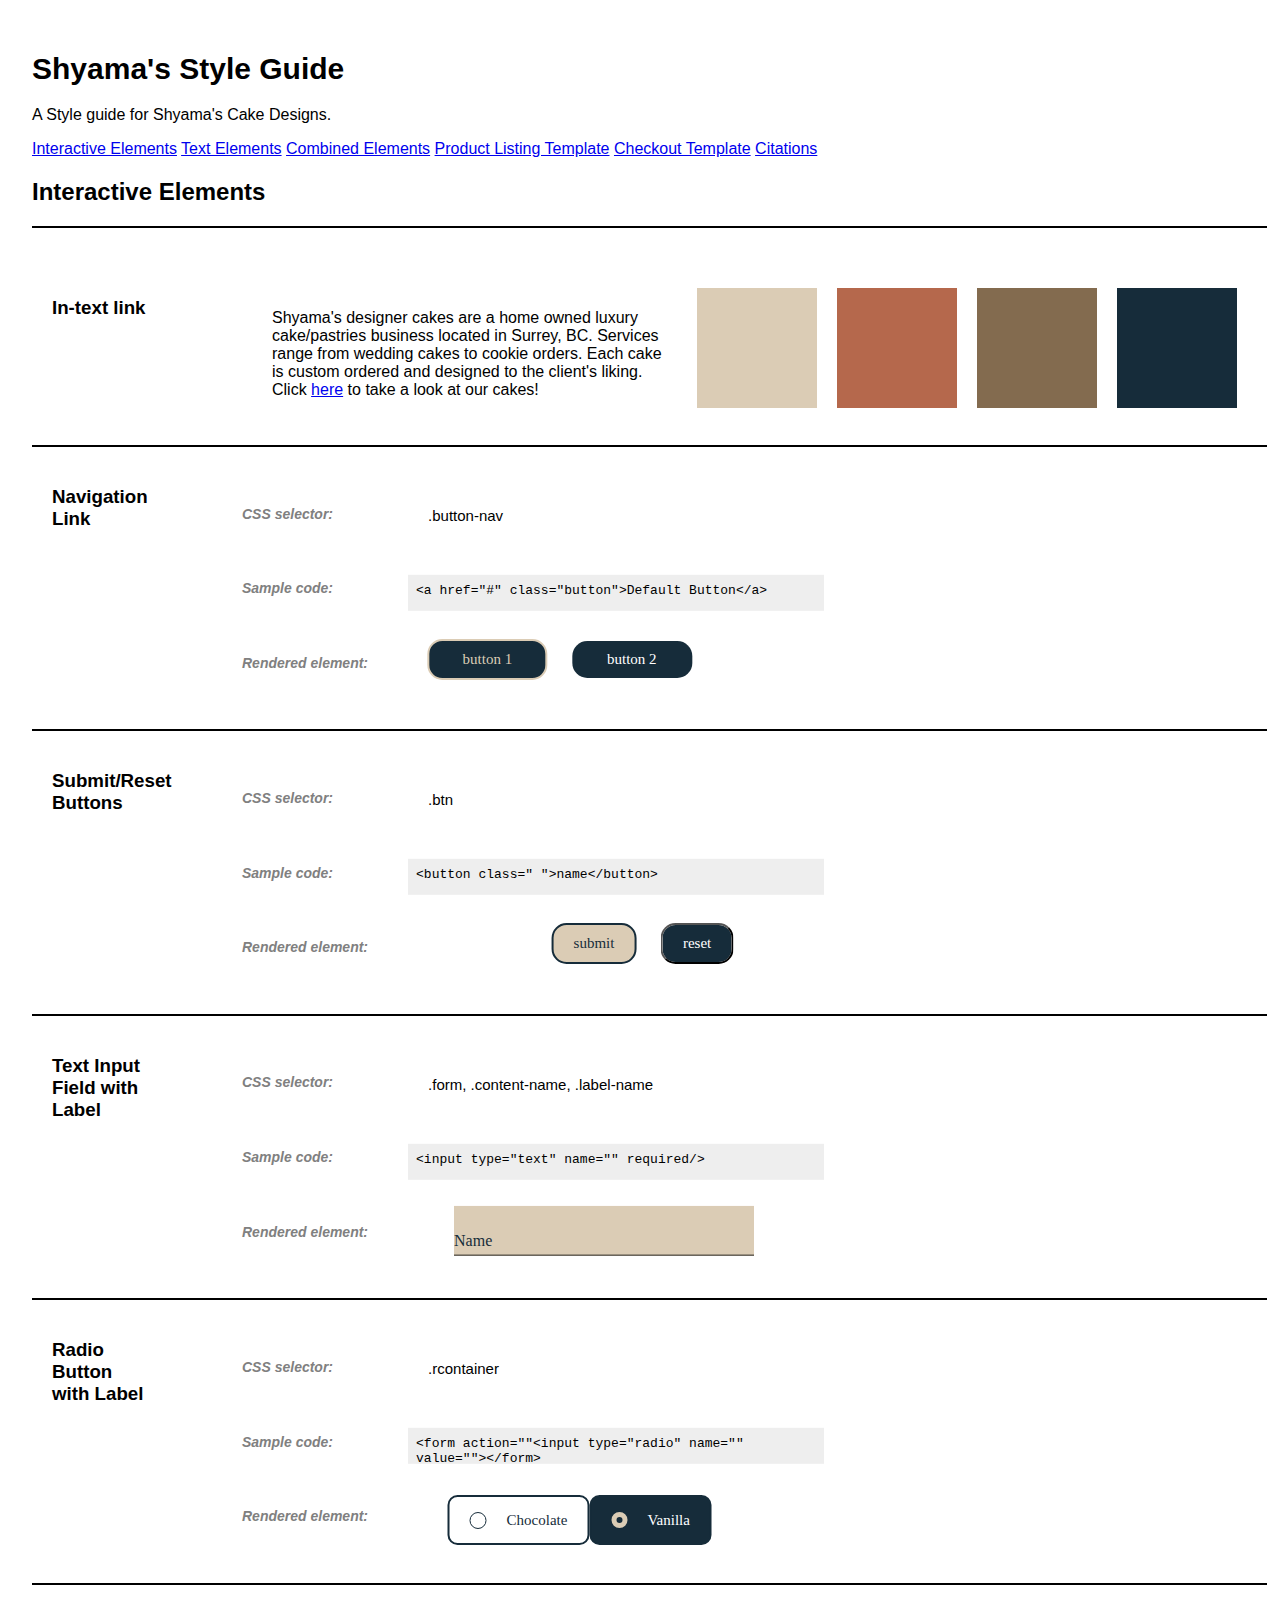
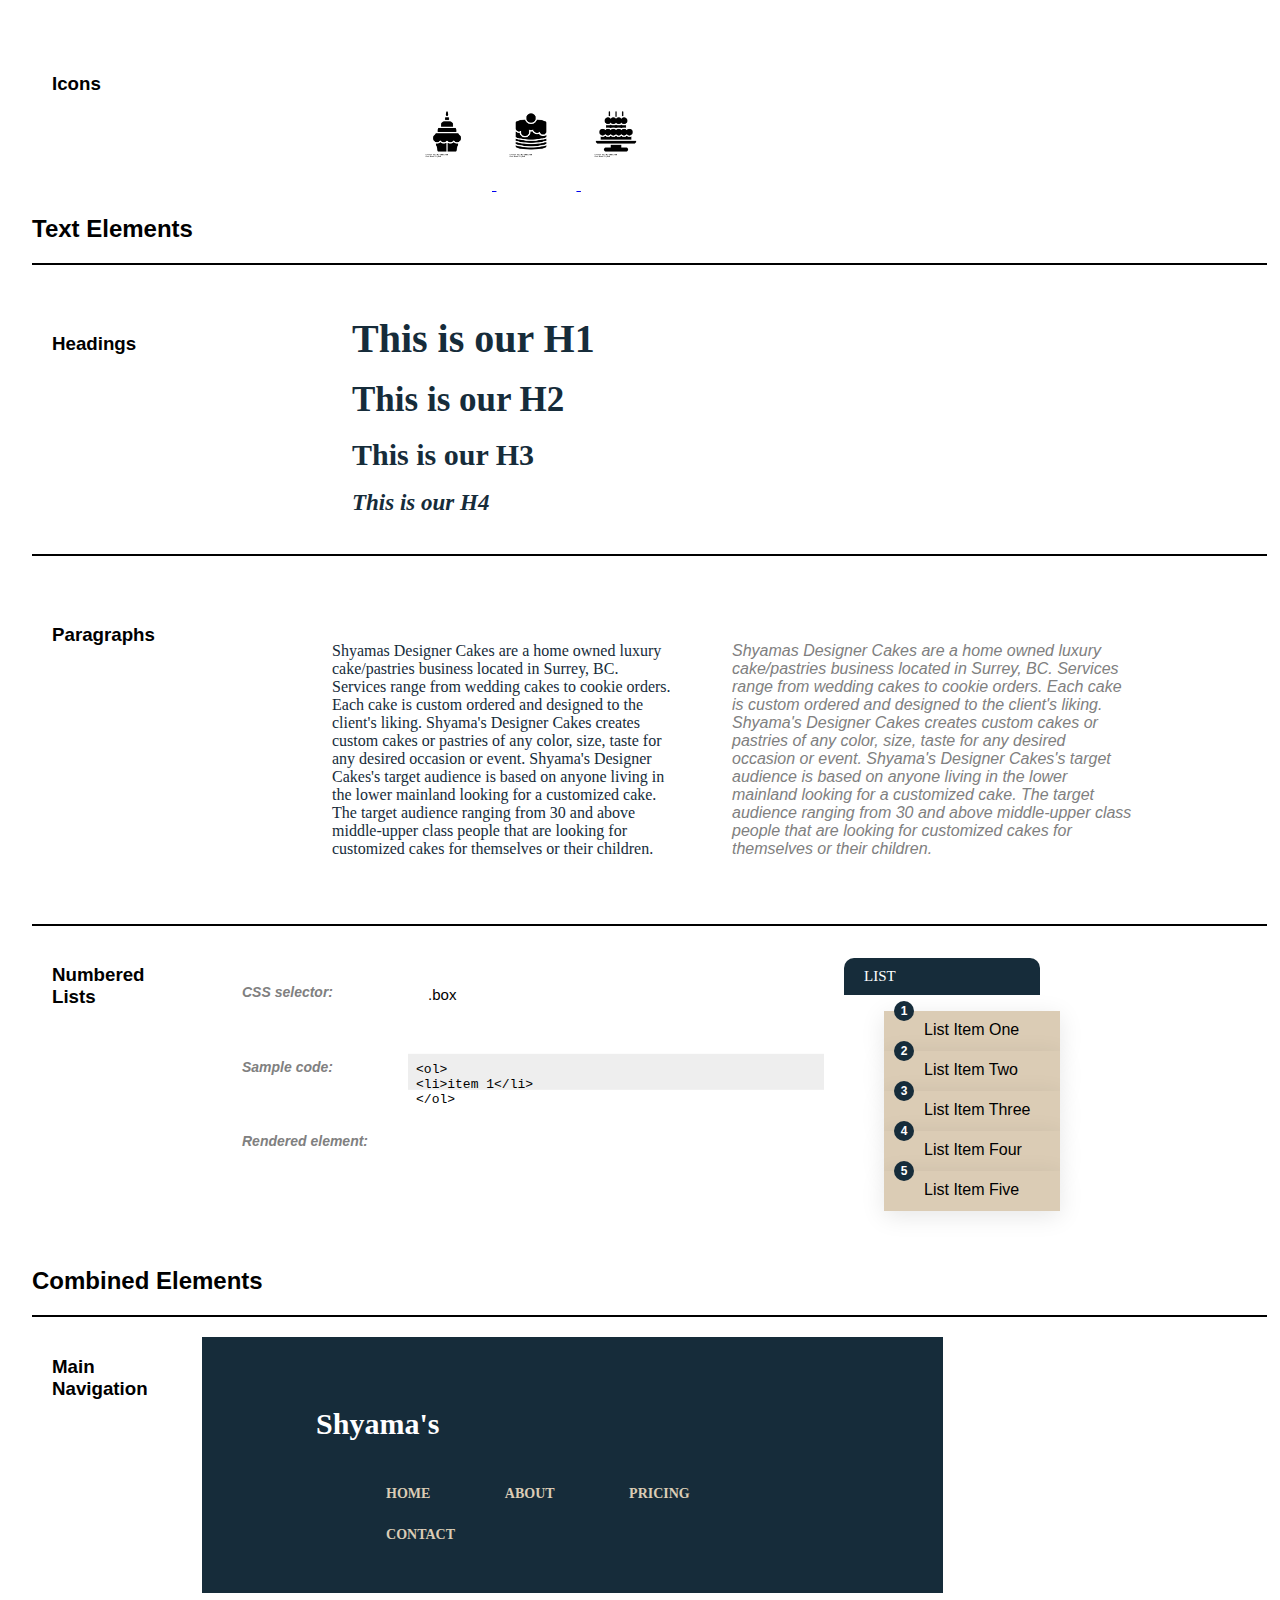
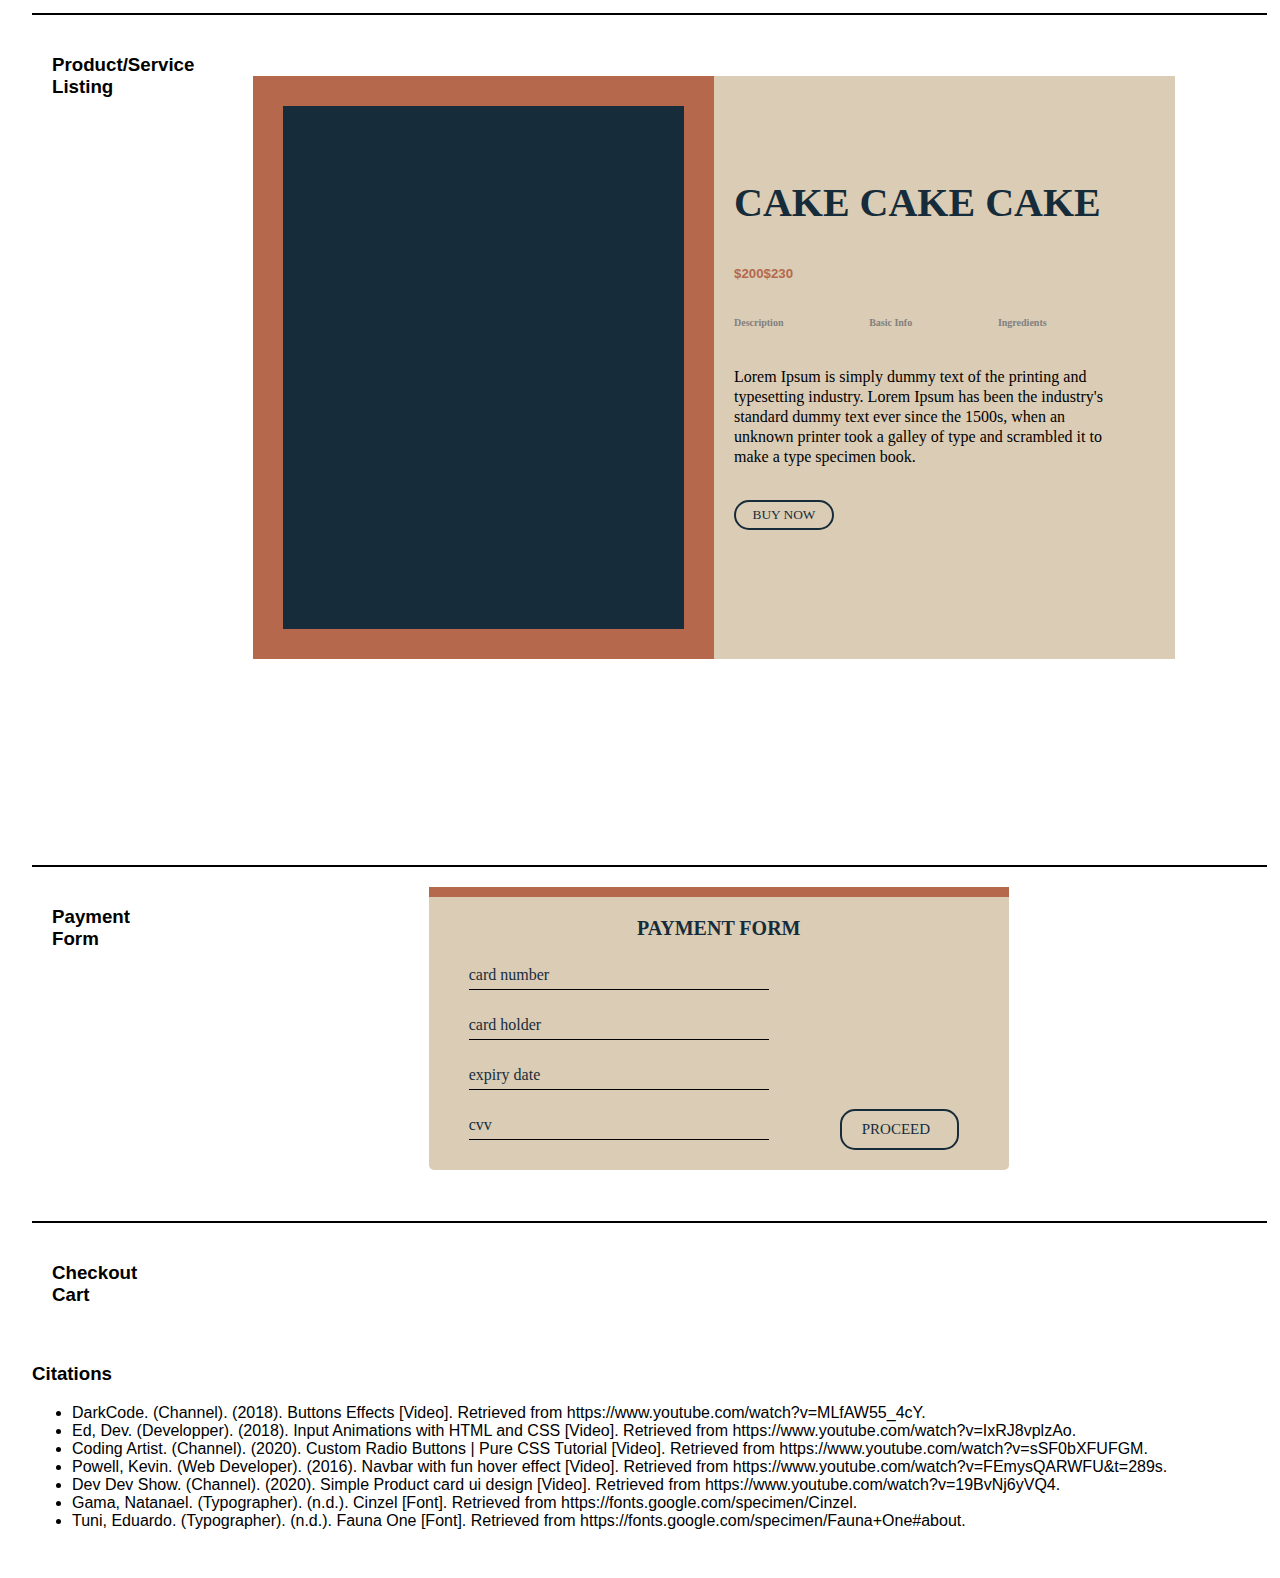
==== P01 October 07/index.html @ 77c36da1 "The Initial consolidated style guide" ====
<!DOCTYPE html>
<html>

  <head>

    <meta charset="utf-8">
    <title>Shyama's Style Guide</title>

    <link href="css/main.css" rel="stylesheet">

  </head>

  <body>
    <!-- navigation bar-->
    <header>
      <h1>Shyama's Style Guide</h1>
      <p>A Style guide for Shyama's Cake Designs.</p>
        <a href="#interactive_elements">Interactive Elements</a>
        <a href="#text_elements">Text Elements</a>
        <a href="#combined_elements">Combined Elements</a>
        <a href="#product_listing.html">Product Listing Template</a>
        <a href="checkout.html">Checkout Template</a>
        <a href="#citations">Citations</a>



    <!-- INTERACTIVE ELEMENTS SECTION // -->
    <section id="interactive_elements">
      <h2>Interactive Elements</h2>


      <section class="element">

        <div class="containers">
          <h3>In-text link</h3>
          <p>Shyama's designer cakes are a home owned luxury cake/pastries business located in Surrey, BC. Services range from wedding cakes to cookie orders. Each cake is custom ordered and designed to the client's liking.
          Click <a href="https://www.google.ca">here</a> to take a look at our cakes!</p>
          <div class="boxp cp1"></div>
          <div class="boxp cp2"></div>
          <div class="boxp cp3"></div>
          <div class="boxp cp4"></div>
        </div>
      </section>




      <!-- Default Button styling section -->
      <section class="element">

        <h3>Navigation Link</h3>
        <div class="fields">
        <h4>CSS selector:</h4>
        <h4>Sample code:</h4>
        <h4>Rendered element:</h4>
      </div>
      <div class="para">
        <p>.button-nav</p>         <code>&lt;a href="#" class="button"&gt;Default Button&lt;/a&gt;</code>
      </div>
      <div class="btns">
        <button class="btn btn1">button 1</button>
        <button class="btn btn2">button 2</button>
      </div>


      </section>


      <section class="element">
        <h3>Submit/Reset Buttons</h3>
        <div class="fields">
        <h4>CSS selector:</h4>
        <h4>Sample code:</h4>
        <h4>Rendered element:</h4>
      </div>
      <div class="para">
        <p>.btn</p>
        <code>&lt;button class=" "&gt;name&lt;/button&gt;</code>
      </div>
      <div class="btns">
        <div class="container">
          <button class="btn btn3">submit</button>
          <button class="btn btn4">reset</button>
        </div>
      </div>
      </section>

<!--[START]
TEXT INPUT FIELD WITH LABEL-->
      <section class="element">
        <h3>Text Input Field with Label</h3>
        <div class="fields">
        <h4>CSS selector:</h4>
        <h4>Sample code:</h4>
        <h4>Rendered element:</h4>
      </div>
      <div class="para">
        <p>.form, .content-name, .label-name</p>
        <code>&lt;input type="text" name="" required/&gt;</code>
      </div>
      <div class="textinput">
        <div class="form">
          <input type="text" name="name" autocomplete="off" required/>
          <label for="name" class="label-name">
            <span class="content-name">Name</span>
          </label>
        </div>
      </div>
      </section>

      <!--[END]
      TEXT INPUT FIELD WITH LABEL-->

<!-- [START]
      RADIO BUTTON WITH LABEL-->

      <section class="element">
        <h3>Radio Button with Label</h3>
        <div class="fields">
        <h4>CSS selector:</h4>
        <h4>Sample code:</h4>
        <h4>Rendered element:</h4>
        </div>
        <div class="para">
        <p>.rcontainer</p>
        <code>&lt;form action=""&lt;input type="radio" name="" value=""&gt;&lt;/form&gt;</code>
      </div>
        <div class="rcontainer">
          <input type="radio" name="flavour" id="choc" checked = "checked">
          <label for="choc">Chocolate</label><br><br>
          <input type="radio" name="flavour" id="vanilla" checked= "checked">
          <label for="vanilla">Vanilla</label>
        </div>
      </section>

      <!-- [END]
      RADIO BUTTON WITH LABEL from
    https://www.youtube.com/watch?v=sSF0bXFUFGM-->


      <section class="element">
        <div class="imglink">
        <h3>Icons</h3>
        <div class="icons">
        <a href="https://www.google.com">
        <img src="img/bdcake.png" alt="cake1">
        <a href="https://www.google.com">
        <img src="img/eventcake.png" alt="cake1">
        <a href="https://www.google.com">
        <img src="img/weddingcake.png" alt="cake1">
      </a>
    </div>
  </div>
      </section>


    </section>
    <!-- // INTERACTIVE ELEMENTS SECTION -->



    <!-- TEXT ELEMENTS SECTION // -->
    <section id="text_elements">
      <h2>Text Elements</h2>

      <section class="element">
        <div class="headings">
        <h3>Headings</h3>
        <div class="wheadings">
          <strong>
            <a class="h1">This is our H1</a><br><br>
            <a class="h2">This is our H2</a><br><br>
            <a class="h3">This is our H3</a><br><br>
            <a class="h4">This is our H4</a><br><br>
          </strong>
        </div>
        </div>

      </section>

      <section class="element">

        <div class="paragraphs">
          <h3>Paragraphs</h3>
          <div class="p1">
            <p>Shyamas Designer Cakes are a home owned luxury cake/pastries business located in Surrey, BC. Services range from wedding cakes to cookie orders. Each cake is custom ordered and designed to the client's liking. Shyama's Designer Cakes creates custom cakes or pastries of any color, size, taste for any desired occasion or event. Shyama's Designer Cakes's target audience is based on anyone living in the lower mainland looking for a customized cake. The target audience ranging from 30 and above middle-upper class people that are looking for customized cakes for themselves or their children.</p></div>
            <div class="p2">
              <p>Shyamas Designer Cakes are a home owned luxury cake/pastries business located in Surrey, BC. Services range from wedding cakes to cookie orders. Each cake is custom ordered and designed to the client's liking. Shyama's Designer Cakes creates custom cakes or pastries of any color, size, taste for any desired occasion or event. Shyama's Designer Cakes's target audience is based on anyone living in the lower mainland looking for a customized cake. The target audience ranging from 30 and above middle-upper class people that are looking for customized cakes for themselves or their children.</p></div>

      </div>
      </section>

      <section class="element">

        <h3>Numbered Lists</h3>
        <div class="fields">
        <h4>CSS selector: </h4>
        <h4>Sample code:</h4>
        <h4>Rendered element:</h4>
      </div>
      <div class="para">
        <p>.box</p>
        <code>&lt;ol&gt;<br>&lt;li&gt;item 1&lt;/li&gt;<br>&lt;/ol&gt;</code>
      </div>

        <div class="box">
        <h2>LIST</h2>
        <ul>
        <li><span>1</span>List Item One</li>
        <li><span>2</span>List Item Two</li>
        <li><span>3</span>List Item Three</li>
        <li><span>4</span>List Item Four</li>
        <li><span>5</span>List Item Five</li>
        </ul>
        </div>

    </section>
    <!-- // TEXT ELEMENTS SECTION -->



    <!-- COMBINED ELEMENTS SECTION // -->
    <section id="combined_elements">
      <h2>Combined Elements</h2>

      <!--NAV BAR
      retrieved from https://codepen.io/kevinpowell/pen/GrLKNo -->

      <section class="element">
        <h3>Main Navigation</h3>
        <div class="header">
          <div class="navcontainer">
          <h1 class="logo">Shyama's</h1>
          <nav>
            <ul>
              <strong>
              <li><a href="#">Home</a></li>
              <li><a href="#">About</a></li>
              <li><a href="#">Pricing</a></li>
              <li><a href="#">Contact</a></li>
            </strong>
            </ul>
          </nav>
        </div>
      </div>
      </section>

      <!-- PRODUCT LISTING -->

      <section class="element">
        <h3>Product/Service Listing</h3>

        <div class="pcontainer">
          <div class="card">
            <div class="images">
              <div class="slider"></div>
              <div class="img-slider">
                <div class="imgs"></div>
                <div class="imgs"></div>
                <div class="imgs"></div>
              </div>
              </div>
            <div class="infos">
            <h2>CAKE CAKE CAKE</h2>
              <div class="price">
              <h5>$200</h5>
              <h5>$230</h5>
            </div>
            <div class="more-infos">
              <h6>Description</h6>
              <h6>Basic Info</h6>
              <h6>Ingredients</h6>
            </div>
            <div class="info-content">
              <p>Lorem Ipsum is simply dummy text of the printing and typesetting industry. Lorem Ipsum has been the industry's standard dummy text ever since the 1500s, when an unknown printer took a galley of type and scrambled it to make a type specimen book.</p>
            </div>
            <div class="buttons">
              <button type="button" class="btn3">BUY NOW</button>
            </div>

            </div>
            </div>

            </div>

          </div>

        </div>
      </section>

      <!-- // PAYMENT FORM-->

      <section class="element">
        <h3>Payment Form</h3>

        <div class="wrapper">
          <div class="pfcontainer">
            <div class="title"><strong>PAYMENT FORM</strong></div>
            <div class="form">
              <input type="text" name="name" autocomplete="off" required/>
              <label for="name" class="label-name">
                <span class="content-name">card number</span>
              </label>
            </div>
          <div class="form">
            <input type="text" name="name" autocomplete="off" required/>
            <label for="name" class="label-name">
              <span class="content-name">card holder</span>
            </label>
          </div>
          <div class="form">
            <input type="text" name="name" autocomplete="off" required/>
            <label for="name" class="label-name">
              <span class="content-name">expiry date</span>
            </label>
          </div>
          <div class="form">
            <input type="text" name="name" autocomplete="off" required/>
            <label for="name" class="label-name">
              <span class="content-name">cvv</span>
            </label>
          </div>
          <div class="btn btn3">PROCEED</div>
        </div>
      </div>

      </section>

      <section class="element">
        <h3>Checkout Cart</h3>
      </section>

    </section>




    <!-- // COMBINED ELEMENTS SECTION -->


    <section id="citations">
      <div class="fields">
      <h3>Citations</h3>
      </div>

      <div class="para">
      <ul>
        <li>DarkCode. (Channel). (2018). Buttons Effects [Video]. Retrieved from https://www.youtube.com/watch?v=MLfAW55_4cY.</li>
        <li>Ed, Dev. (Developper). (2018). Input Animations with HTML and CSS [Video]. Retrieved from https://www.youtube.com/watch?v=IxRJ8vplzAo.</li>
        <li>Coding Artist. (Channel). (2020). Custom Radio Buttons | Pure CSS Tutorial [Video]. Retrieved from https://www.youtube.com/watch?v=sSF0bXFUFGM.</li>
        <li>Powell, Kevin. (Web Developer). (2016). Navbar with fun hover effect [Video]. Retrieved from https://www.youtube.com/watch?v=FEmysQARWFU&t=289s.</li>
        <li>Dev Dev Show. (Channel). (2020). Simple Product card ui design [Video]. Retrieved from https://www.youtube.com/watch?v=19BvNj6yVQ4.</li>
        <li>Gama, Natanael. (Typographer). (n.d.). Cinzel [Font]. Retrieved from https://fonts.google.com/specimen/Cinzel.</li>
        <li>Tuni, Eduardo. (Typographer). (n.d.). Fauna One [Font]. Retrieved from https://fonts.google.com/specimen/Fauna+One#about.</li>
      </ul>
    </div>

    </section>



  </body>
</html>
---- P01 October 07/css/main.css ----
/*
  STYLE GUIDE STYLING
  Default styling for the style guide
*/
body {
  margin: 0;
  font-family: sans-serif;
  padding: 2rem;
  min-height: 100vh;
  display: flex;

}

code {
  width: 400px;
  height: 100px;
  background-color: #EEE;
  padding: 0.5rem;
  display: block;

}

.element {
  padding: 20px;
  border-top-width: 0.15rem;
  border-top-style: solid;
  border-top-color: black;
  display: flex;
}

h1 {

  font-size: 30px;

}

h3{
  width: 100px;
  margin-right: 50px;
}

.fields h4 {
  margin-left: 20px;

  padding: 20px;
  font-size: 14px;
  color: grey;
  font-style: italic;
  transform: translateY(0%);
}


.para p {
  margin: 20px;

  font-size: 15px;
  padding: 20px;
}

.para code{
  margin: 20px;
  height: 20px;
  transform: translateY(30%);
}

.btns{

  height: 60px;
  transform: translate(-150%, 270%);
}
/*Style Guide basic styling*/

/*color palette*/

.containers{
  display: flex;
  padding-top: 30px;

}
.containers p{
  padding: 15px 15px 10px 70px;
  width: 400px;
}
.boxp{
	width:120px;
	height:120px;
  margin: 10px;
}

.cp1{
	background: rgb(219, 204, 181);
}
.cp2{
	background: RGB(181, 104, 76);
}
.cp3{
	background: RGB(131, 107, 79);
}
.cp4{
  background: rgb(22, 44, 58);
}
/*color palette*/




/*
  INTERACTIVE ELEMENTS -------------------
*/

/* Styling buttons */

.btn{
  background: none;
  border-radius: 15px;
  padding: 10px 20px;
  font-size: 15px;
  font-family: Fauna One;
  cursor: pointer;
  margin: 10px;
  transition: 0.8s;
  position: relative;
  overflow: hidden;
}

.btn1{
  width: 120px;
  max-height: 50px;
  background: rgb(22, 44, 58);
  color: rgb(219, 204, 181);
  border-radius: 15px;
  border: 2px solid rgb(219, 204, 181);
}

.btn2{
  width: 120px;
  max-height: 50px;
  background: rgb(22, 44, 58);
  color: white;
  border-radius: 15px;
  border: 0px;
}

.btn3{
  background: rgb(219, 204, 181);
  color: rgb(22, 44, 58);
  border-radius: 15px;
  border: 2px solid rgb(22, 44, 58);
}

.btn4{
  color: #fff;
}

.btn4:hover{
  color: rgb(22, 44, 58);
}

.btn::before{
  content: "";
  position: absolute;
  left: 0;
  width: 100%;
  height: 0%;
  background: rgb(22, 44, 58);
  z-index: -1;
  transition: 0.8s;
}

.btn4::before{
  bottom: 0;
  border-radius: 50% 50% 0 0;
  height: 180%;
}

.btn4:hover::before{
  height: 0%;
}

.btn4:focus{
  background: rgb(22, 44, 58);
}

.btn3:hover{
  color: RGB(181, 104, 76);
  background: rgb(22, 44, 58);
}

/*[START]
TEXT INPUT FIELD WITH LABEL
based on https://www.youtube.com/watch?v=IxRJ8vplzAo */

.textinput{
  background: none;
  transform: translate(-130%, 70%);
}
.form{
  width: 300px;
  position: relative;
  height: 50px;
  overflow: hidden;
  color: rgb(22, 44, 58);
  font-family: fauna one;
}

.form input{
  background: rgb(219, 204, 181);
  width: 100%;
  height: 100%;
  color: black;
  font-family: fauna one;
  font-size: 14px;
  padding-top: 15px;
  border: none;
  outline: none;
}

.form label{

  position: absolute;
  bottom: 0px;
  left: 0%;
  width: 100%;
  height: 100%;
  pointer-events: none;
  border-bottom: 1px solid black;
}

.form label::after{
  content: "";
  left: 0px;
  bottom: -1px;
  position: absolute;
  height: 100%;
  width: 100%;
  border-bottom: 1px solid rgb(22, 44, 58);
  transform: translateX(-100%);
  transition: transform 0.3s ease;
}

.content-name{
  position: absolute;
  bottom: 5px;
  left: 0px;
  transition: all 0.3s ease;
}
    /*animation & styling*/
.form input:focus + .label-name .content-name, .form input:valid + .label-name .content-name{
  transform: translateY(-150%);
  font-family: fauna one;
  font-size: 12px;
  color: grey;
}

.form input:focus + .label-name::after, .form input:valid + .label-name::after{
  transform: translateX(0%);
}

/*[END]
TEXT INPUT FIELD WITH LABEL*/

/*[START]
RADIO BUTTON WITH LABEL*/

.rcontainer{
  display: flex;
  height: 50px;
  transform: translate(-150%, 350%);
}

.rcontainer input[type="radio"]{
  display: none;
}

.rcontainer label{
  position: relative;
  color: rgb(22, 44, 58);
  font-family: fauna one;
  font-size: 15px;
  border: 2px solid rgb(22, 44, 58);
  border-radius: 10px;
  padding: 10px 20px;
  display: flex;
  align-items: center;
  cursor: pointer;
}

.rcontainer label::before{

  content: "";
  height: 15px;
  width: 15px;
  border: 1px solid rgb(22, 44, 58);
  border-radius: 50%;
  margin-right: 20px;
}

.rcontainer input[type="radio"]:checked+ label{
  background-color: rgb(22, 44, 58);
  color: white;
}

.rcontainer input[type="radio"]:checked + label::before{
  height: 6px;
  width: 6px;
  border: 5px solid rgb(219, 204, 181);
  background-color: rgb(22, 44, 58);
}

/*[END]
RADIO BUTTON WITH LABEL*/


/*[START]
NUMBERED LIST*/
.box{

}

/*[END]
NUMBERED LIST*/

/*
  TEXT ELEMENTS -------------------
*/
.headings{
  display: flex;
  padding-top: 30px;
  position: relative;
}

.wheadings{
  font-family: Cinzel;
  font-style: bold;
  color: rgb(22, 44, 58);
  margin-left: 120px;
  padding-top: 0px;
}

.headings a{
  padding: 20px 30px 30px 30px;
}

.h1{
  font-size: 40px;
}

.h2{
  font-size: 35px;
}

.h3{
  font-size: 30px;
}

.h4{
  font-size: 23px;
  font-style: italic;
}

.paragraphs{
  display: flex;
  padding-top: 30px;
}

.p1{
  width: 400px;
  font-family: fauna one;
  color: rgb(22, 44, 58);
  margin-left: 100px;
  box-sizing: border-box;

  padding: 20px 30px 30px 30px;
}

.p2{

  color: grey;
  width: 400px;
  font-style: italic;
  padding: 20px 30px 30px 30px;
  font-size: 16px;
}


.box2{
  width: 300px;
}

.box2 h2{
  font-family: Brandon grotesque;
  color: white;
  background: rgb(22, 44, 58);
  padding: 10px 20px;
  font-size: 15px;
  font-weight: 300;
  border-top-left-radius: 10px;
  border-top-right-radius: 10px;
}

.box2 .imgBox{
  position: relative;
  overflow: hidden;
}
.box2 .imgBox img{
  max-width: 100%;
  transition: transform 2s;
}
.box2:hover .imgBox img{
  transform: scale(1.2);
}

.imglink{
  margin-top: 50px;
  display: flex;
}

.icons{
  margin: 0px 50px 20px 200px;
  height: 100px;
  width: 300px;
  padding-left: 10px;
}

.icons img{
  align-items: center;
  width: 50px;
  height: 50px;
  margin: 55px 20px 30px 10px;
}

}

.box{
  width: 300px;
  font-family: fauna one;
}
.box h2{
  font-family: Brandon grotesque;
  color: white;
  background: rgb(22, 44, 58);
  padding: 10px 20px;
  font-size: 15px;
  font-weight: 300;
  border-top-left-radius: 10px;
  border-top-right-radius: 10px;
}

.box ul{
  position: relative;
  background: #fff;

}

.box ul li{
  list-style: none;
  padding: 10px;
  width: 100%;
  background: RGB(219, 204, 181);
  box-shadow: 0 5px 25px rgba(0, 0, 0, 0.1);
  transition: transform 0.5s;
}

.box ul li:hover{
  transform: scale(1.1);
  z-index: 100;
  background: rgb(181, 104, 76);
  box-shadow: 0 5px 25px rgba(0, 0, 0, 0.2);
  color: #fff;
}

.box ul li span{
  width: 20px;
  height: 20px;
  text-align: center;
  line-height: 20px;
  background: rgb(22, 44, 58);
  color: #fff;
  display: inline-block;
  border-radius: 50%;
  margin-right: 10px;
  font-size: 12px;
  font-weight: 600;
  transform: translateY(-20px);
}


/*
  COMBINED ELEMENTS -------------------
*/
/*[START]
NAVIGATION BAR*/

.navcontainer {
	width: 80%;
  margin: 0 auto;

}

.header {
  box-sizing: border-box;
  background: rgb(22, 44, 58);
  padding: 50px;
}

.header::after {
  content: '';
  display: table;
  clear: both;
}

.logo {
  font-family: Cinzel;
  color: white;
  float: left;
}

nav {
  float: right;
}

nav ul {
  margin: 0;
  padding: 0;
  list-style: none;
}

nav li {
  font-family: Brandon Grotesque;
  display: inline-block;
  margin-left: 70px;
  padding-top: 23px;
  position: relative;
}

nav a {
  color: RGB(219, 204, 181);
  text-decoration: none;
  text-transform: uppercase;
  font-size: 14px;
}

nav a:hover {
  color: RGB(181, 104, 76);
}

nav a::before {
  content: '';
  display: block;
  height: 5px;
  background-color: RGB(181, 104, 76);
  position: absolute;
  top: 0;
  width: 0%;
  transition: all ease-in-out 250ms;
}

nav a:hover::before {
  width: 100%;
}
/*[END]
NAVIGATION BAR*/

/*[START]
PRODUCT LISTING */

.pcontainer{
  justify-content: center;
  display: flex;
  align-items: center;
  height: 90vh;
  width: 80vw;
  background-color: none;
  border-radius: 20px;

}
.card{
  background-color: white;
  width: 90%;
  height: 90%;
  border-radius: 8px;
  display: flex;
  box-sizing: border-box;
}
.card h2{
  display: flex;
  flex-direction: row;
}
.card .images, .card .infos{
  width: 50%;
}

.infos .price{
  display: flex;
}
.infos .more-infos{
  display: flex;
  width: 80%;
  justify-content: space-between;
}
.infos{
  box-sizing: border-box;
  background: rgb(219, 204, 181);
  height: 80%;
  display: flex;
  flex-direction: column;
  justify-content: space-between;
  padding: 70px 50px 60px 20px;
}
.infos h2{
  color: rgb(22, 44, 58);
  font-family: Brandon Grotesque;
  font-style: bold;
  font-size: 40px;

}
.infos h5{
  color: RGB(181, 104, 76);
  transform: translate(0%, -200%);
}
.infos h6{
  color: grey;
  font-family: fauna one;
  font-style: light;
  font-size: 10px;
  transform: translate(0%, -500%);

}
.infos p{

  font-family: fauna one;
  line-height: 20px;
  width: 100%;
  transform: translate(0%, -70%);
}

.buttons .btn3{
  width: 100px;
  height: 30px;
  font-family: fauna one;
  transform: translate(0%, -230%);
}
.images{
  box-sizing: border-box;
  height: 80%;
  display: flex;
  background: rgb(22, 44, 58);
  flex-direction: column;
  justify-content: space-between;
  padding: 20px;
  border: 30px solid RGB(181, 104, 76);
}

/*[END]
PRODUCT LISTING*/

/*[START]
PAYMENT FORM */
.wrapper{
  width: 100%;
  padding: 0px;
}

.pfcontainer{
  max-width: 500px;
  height: auto;
  margin: 0px auto;
  background: rgb(219, 204, 181);
  padding: 20px 40px 30px;
  border-bottom-left-radius: 5px;
  border-bottom-right-radius: 5px;
  border-top: 10px solid RGB(181, 104, 76);
}

.title{
  text-align: center;
  font-family: Brandon-Grotesque;
  font-style: bold;
  font-size: 20px;
  color: rgb(22, 44, 58);
}

.pfcontainer .btn3{
  transform: translateY(-100%);
  width: 15%;
  float: right;
}



/*[END]
PAYMENT FORM */
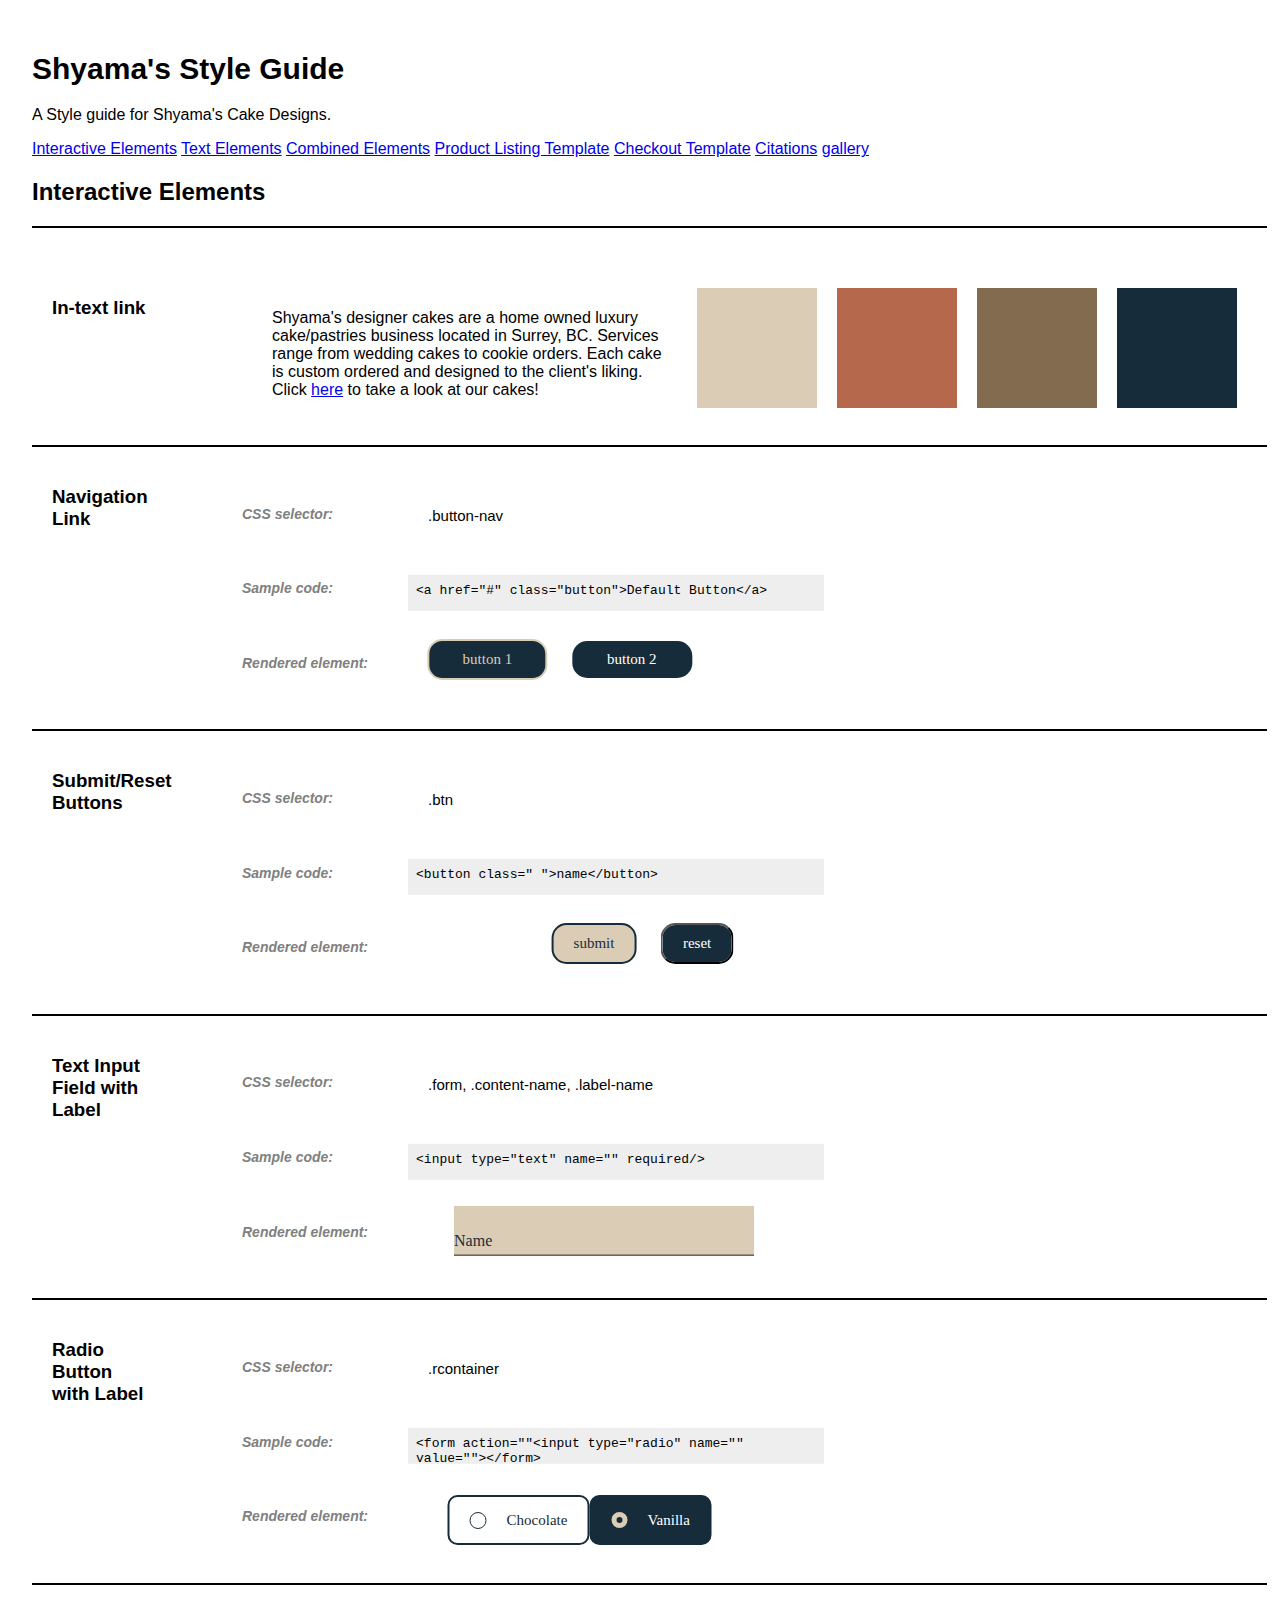
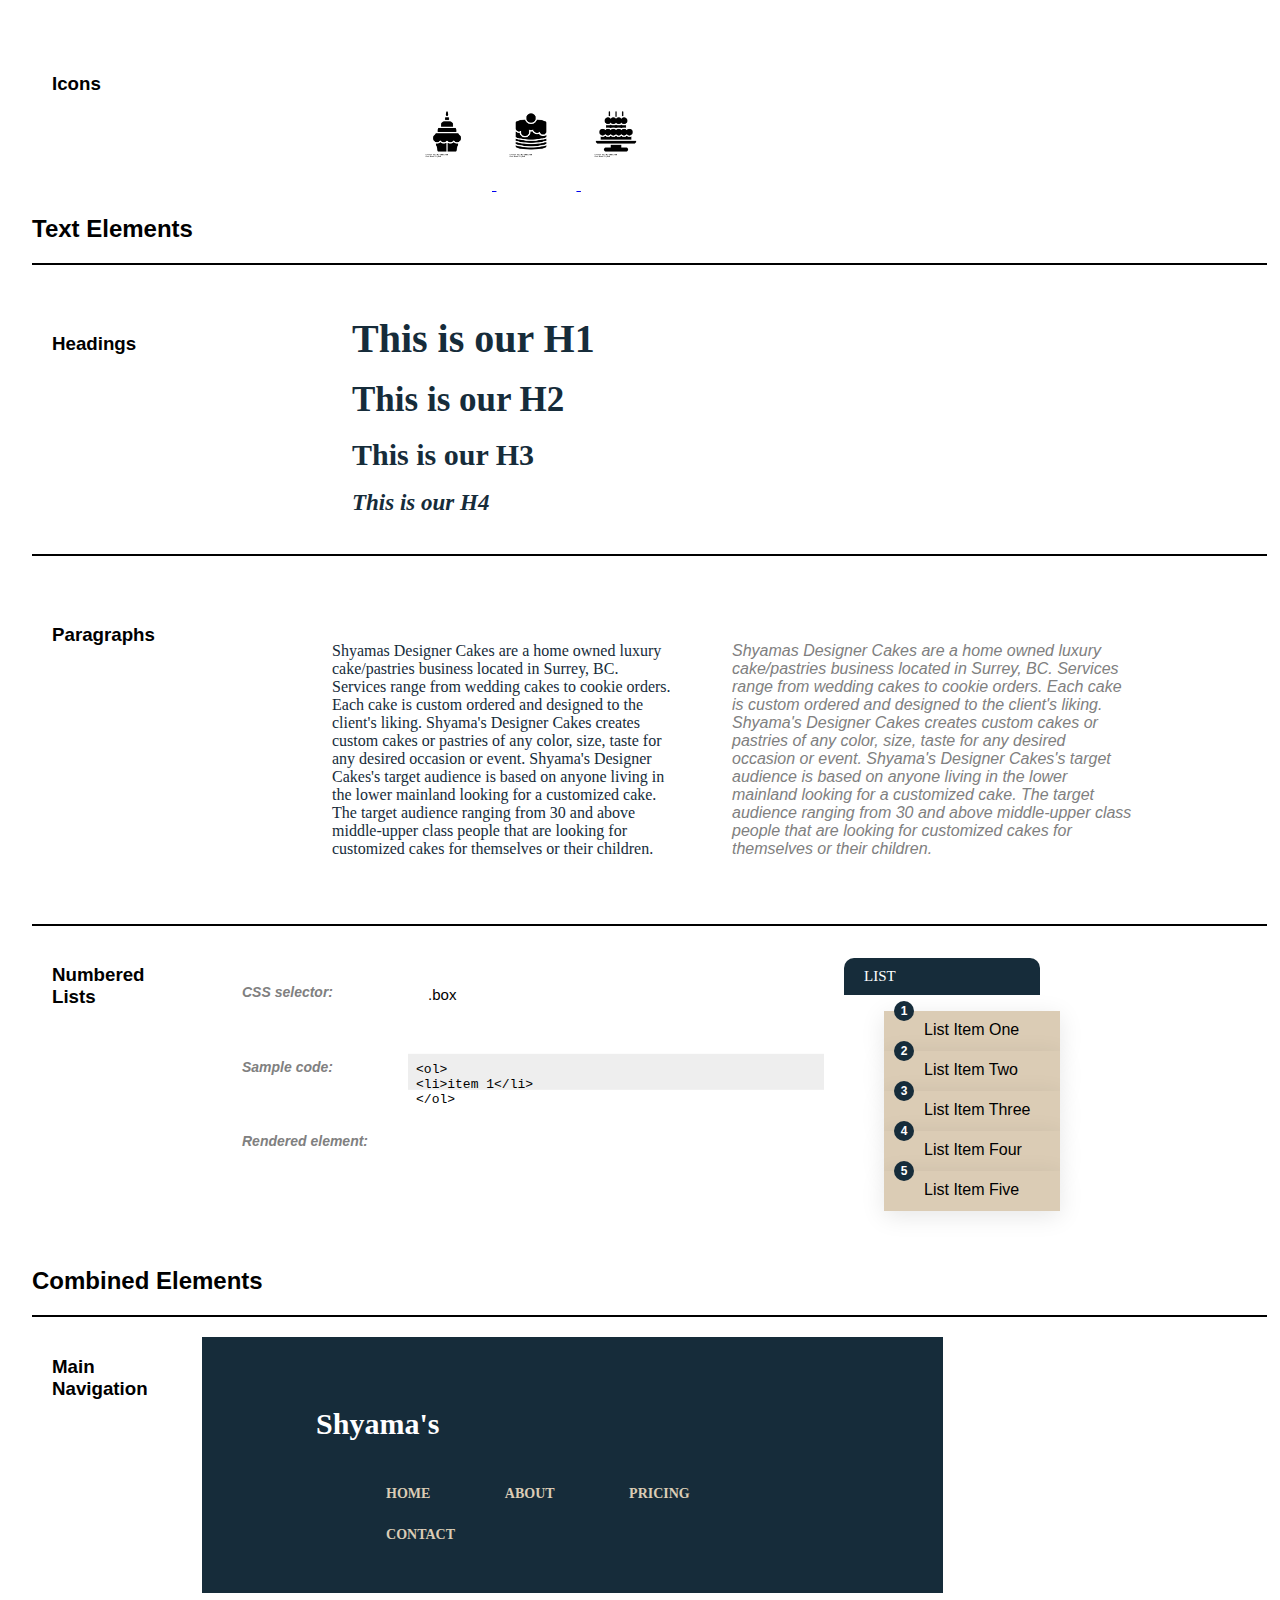
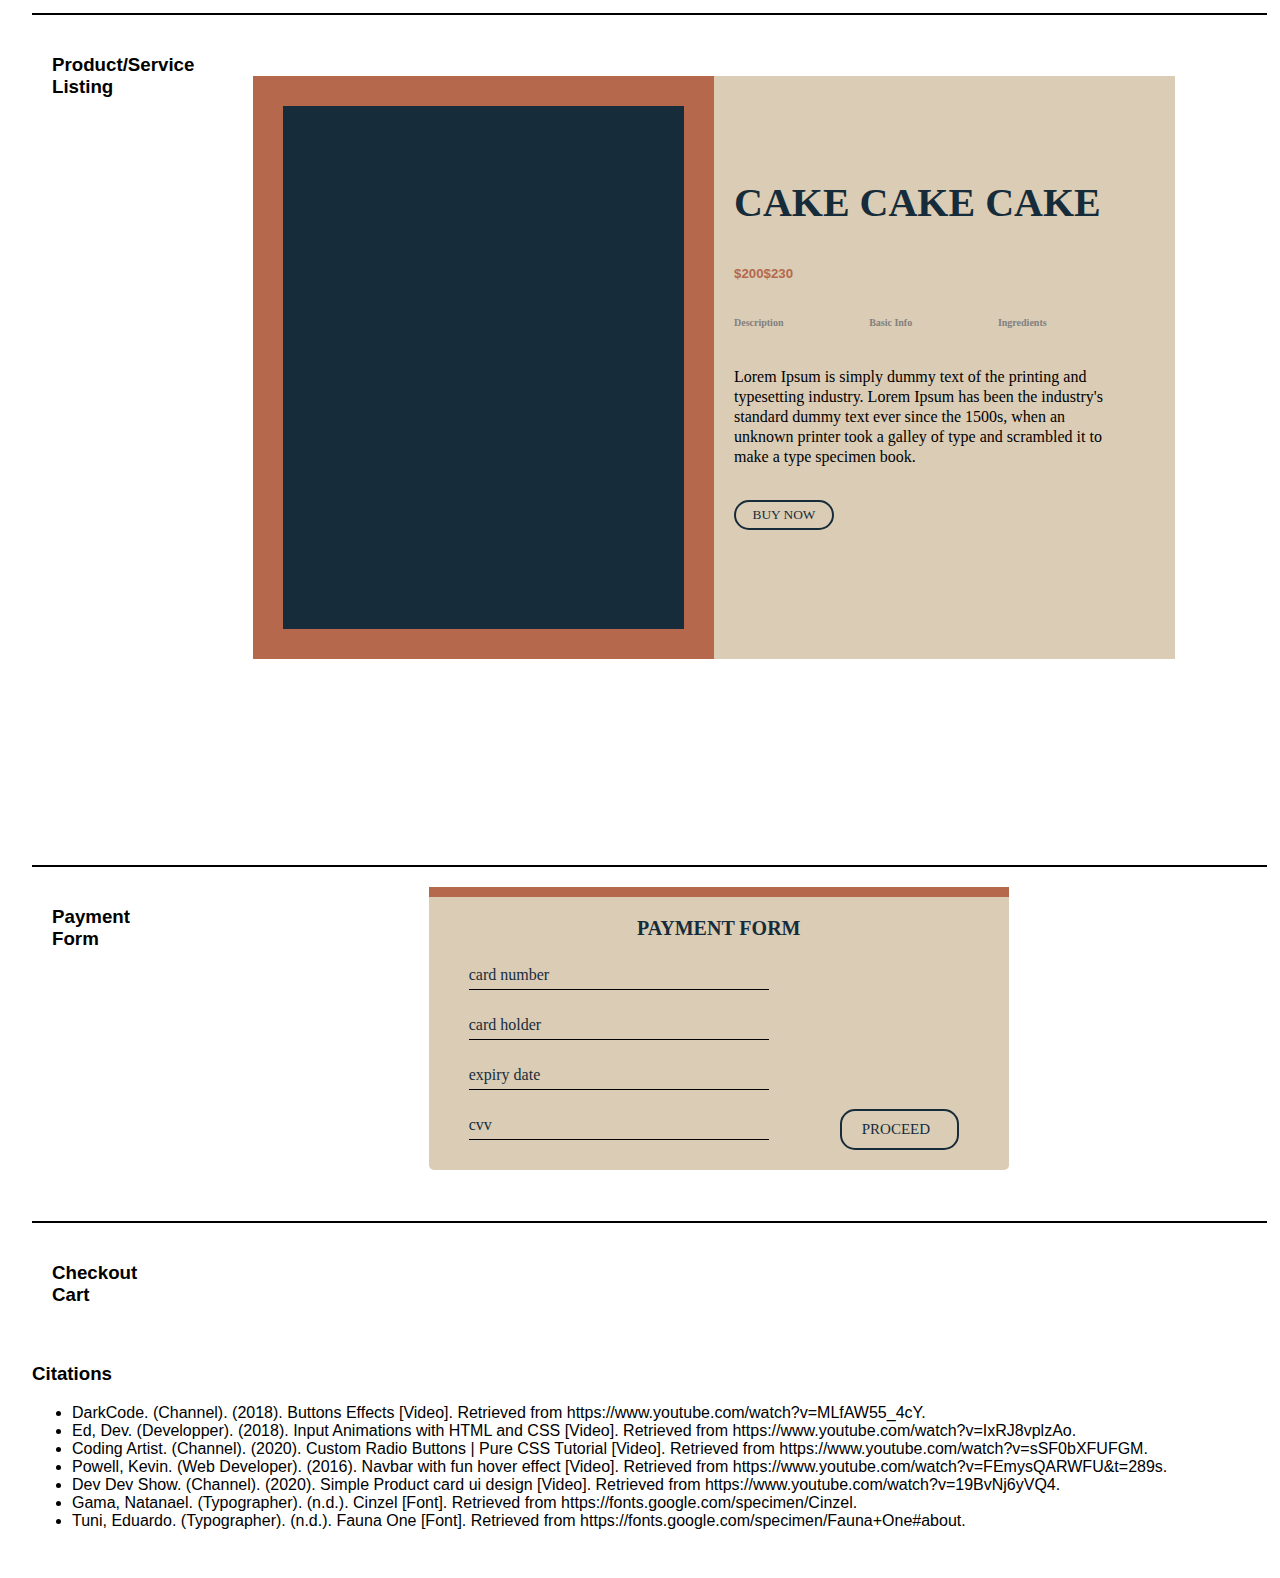
==== commit fe608cd7: "Gallery page" ====
--- a/P01 October 07/index.html
+++ b/P01 October 07/index.html
@@ -21,7 +21,7 @@
         <a href="#product_listing.html">Product Listing Template</a>
         <a href="checkout.html">Checkout Template</a>
         <a href="#citations">Citations</a>
-
+        <a href="gallery.html">gallery</a>
 
 
     <!-- INTERACTIVE ELEMENTS SECTION // -->
